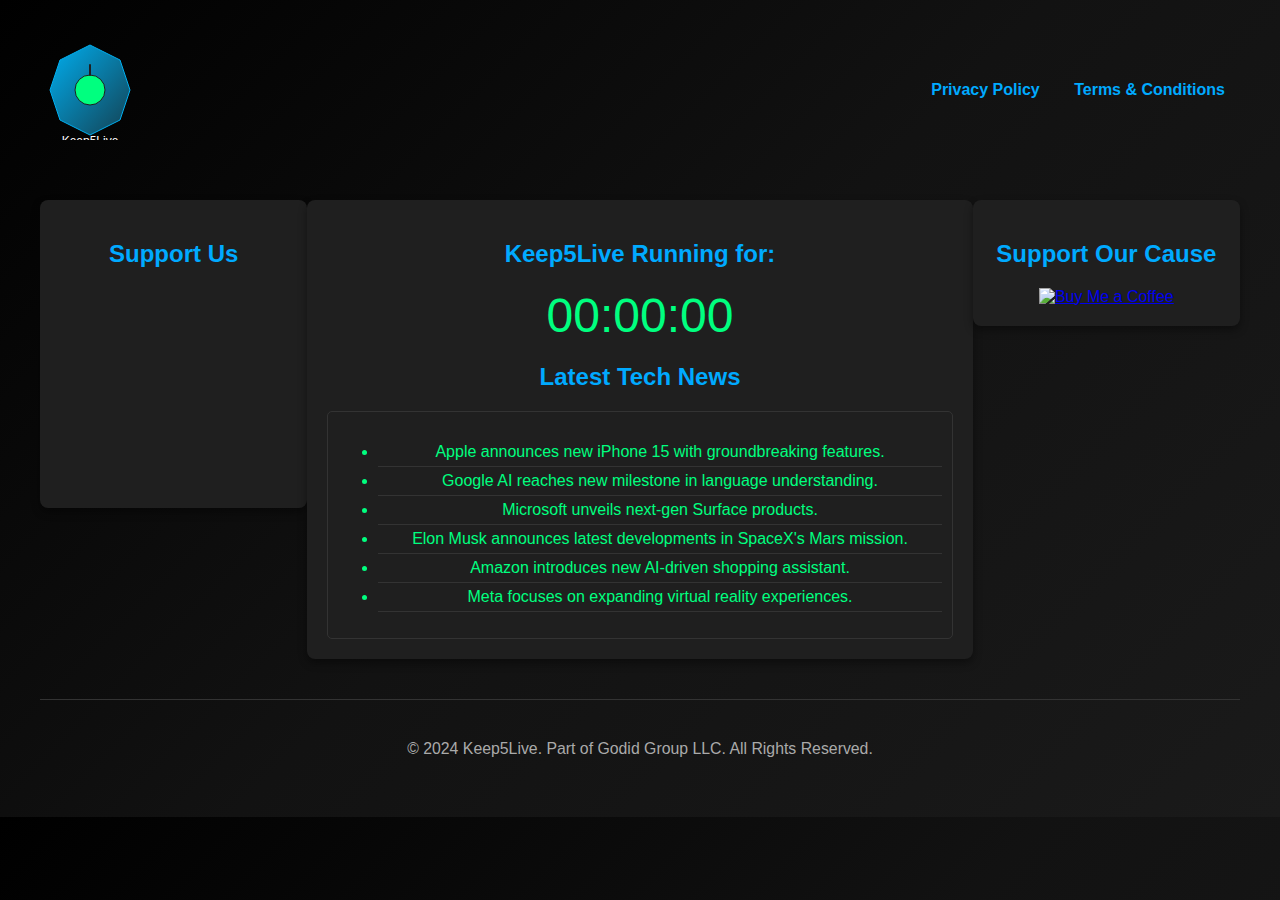
==== activate.html @ 1e7a8904 "Initial commit - Deploy Keep5Live website" ====
<!DOCTYPE html>
<html lang="en">
<head>
    <meta charset="UTF-8">
    <meta name="viewport" content="width=device-width, initial-scale=1.0">
    <title>Keep5Live - Stay Active Mode</title>
    <link rel="stylesheet" href="assets/css/style.css">
</head>
<body>
    <div class="container-activated">
        <header>
            <!-- Reference SVG Logo -->
            <img src="assets/images/logo.svg" alt="Keep5Live Logo" class="logo">
            <nav>
                <a href="privacy.html">Privacy Policy</a>
                <a href="terms.html">Terms & Conditions</a>
            </nav>
        </header>

        <div class="content">
            <!-- Left Side for Scrolling Ads -->
            <div class="left-side">
                <h2>Support Us</h2>
                <div class="ad-scroll-box" id="adScrollBox">
                    <!-- Google AdSense Code -->
                    <script async src="https://pagead2.googlesyndication.com/pagead/js/adsbygoogle.js?client=ca-pub-1112913602356896"
                         crossorigin="anonymous"></script>
                    <!-- Trell-001 -->
                    <ins class="adsbygoogle"
                         style="display:block"
                         data-ad-client="ca-pub-1112913602356896"
                         data-ad-slot="9868896636"
                         data-ad-format="auto"
                         data-full-width-responsive="true"></ins>
                    <script>
                         (adsbygoogle = window.adsbygoogle || []).push({});
                    </script>
                </div>
            </div>

            <!-- Middle for Timer and Rolling Tech News -->
            <div class="news-flash">
                <h2>Keep5Live Running for:</h2>
                <div id="timer" class="timer">00:00:00</div>

                <h2>Latest Tech News</h2>
                <div class="news-box" id="newsBox">
                    <ul id="newsList">
                        <li>Loading latest tech news...</li>
                    </ul>
                </div>
            </div>

            <!-- Right Side for Donations -->
            <div class="right-side">
                <h2>Support Our Cause</h2>
                <a href="https://ko-fi.com/yourpage" target="_blank">
                    <img src="https://ko-fi.com/img/cdn/kofi1.png" alt="Buy Me a Coffee">
                </a>
            </div>
        </div>

        <footer>
            <p>&copy; 2024 Keep5Live. Part of Godid Group LLC. All Rights Reserved.</p>
        </footer>
    </div>

    <!-- Include JS for news feed and timer -->
    <script src="scripts/news.js"></script>
    <script src="scripts/timer.js"></script>
</body>
</html>
---- assets/css/style.css ----
/* General Styles */
body {
    font-family: 'Roboto', sans-serif;
    background: linear-gradient(135deg, #000000, #121212, #1a1a1a); /* Dark gradient */
    color: #ffffff;
    margin: 0;
    padding: 0;
}

.container, .container-activated {
    max-width: 1200px;
    margin: 20px auto;
    padding: 0 20px;
}

/* Header Styling */
header {
    display: flex;
    justify-content: space-between;
    align-items: center;
    padding: 20px 0;
}

header .logo {
    width: 100px; /* Adjust size as needed */
    height: auto;
}

nav a {
    margin: 0 15px;
    text-decoration: none;
    color: #00aaff; /* Blue accent */
    font-weight: bold;
}

nav a:hover {
    color: #00ff7f; /* Light green on hover */
}

/* Main Content Styling */
main, .content {
    text-align: center;
}

h1, h2 {
    color: #00aaff; /* Blue accent */
}

p {
    font-size: 1.1em;
    line-height: 1.6;
}

/* Button Styling */
.animate-btn {
    padding: 10px 20px;
    background-color: #00aaff;
    border: none;
    border-radius: 5px;
    color: #fff;
    cursor: pointer;
    transition: transform 0.3s ease, background-color 0.3s ease;
    font-size: 1em;
}

.animate-btn:hover {
    background-color: #0088cc;
    transform: scale(1.05);
}

/* Footer Styling */
footer {
    margin-top: 40px;
    padding: 20px 0;
    text-align: center;
    border-top: 1px solid #333;
    color: #aaaaaa;
    font-size: 0.9em;
}

/* Pop-up Modal Styling */
.popup {
    display: none;
    position: fixed;
    top: 0;
    left: 0;
    width: 100%;
    height: 100%;
    background: rgba(0, 0, 0, 0.7);
    z-index: 1000;
}

.popup-content {
    background: #1f1f1f;
    padding: 20px;
    max-width: 500px;
    margin: 100px auto;
    border-radius: 10px;
    color: #fff;
    text-align: center;
    animation: popupAnimation 0.5s ease-in-out;
}

@keyframes popupAnimation {
    from {
        transform: scale(0.8);
        opacity: 0;
    }
    to {
        transform: scale(1);
        opacity: 1;
    }
}

/* Content Layout for Activated Page */
.content {
    display: flex;
    justify-content: space-between;
    align-items: flex-start;
    margin-top: 40px;
}

.left-side, .right-side, .news-flash {
    background-color: #1f1f1f;
    padding: 20px;
    border-radius: 8px;
    box-shadow: 0 4px 8px rgba(0, 0, 0, 0.4);
    color: #fff;
}

.left-side, .right-side {
    width: 20%;
}

.news-flash {
    width: 55%;
    text-align: center;
}

/* Scrolling Ads */
.ad-scroll-box {
    height: 200px;
    overflow: hidden;
    position: relative;
}

.ad-scroll-box ins.adsbygoogle {
    display: block;
}

/* Timer Styling */
.timer {
    font-size: 3em;
    color: #00ff7f; /* Light green accent */
    margin: 20px 0;
}

/* News Box Styling */
.news-box {
    max-height: 300px;
    overflow-y: auto;
    padding: 10px;
    color: #00ff7f;
    border: 1px solid #333;
    border-radius: 5px;
}

.news-box li {
    padding: 5px 0;
    border-bottom: 1px solid #333;
}

/* Donation Section Styling */
.right-side img {
    width: 150px; /* Adjust size as needed */
    height: auto;
    transition: transform 0.3s ease;
}

.right-side img:hover {
    transform: scale(1.05);
}

/* Responsive Design */
@media (max-width: 1024px) {
    .content {
        flex-direction: column;
        align-items: center;
    }

    .left-side, .right-side, .news-flash {
        width: 100%;
        margin-bottom: 20px;
    }

    .ad-scroll-box, .news-box {
        height: auto;
        overflow: visible;
    }
}

@media (max-width: 600px) {
    header .logo {
        width: 80px;
    }

    .animate-btn {
        width: 100%;
    }

    .timer {
        font-size: 2em;
    }
}
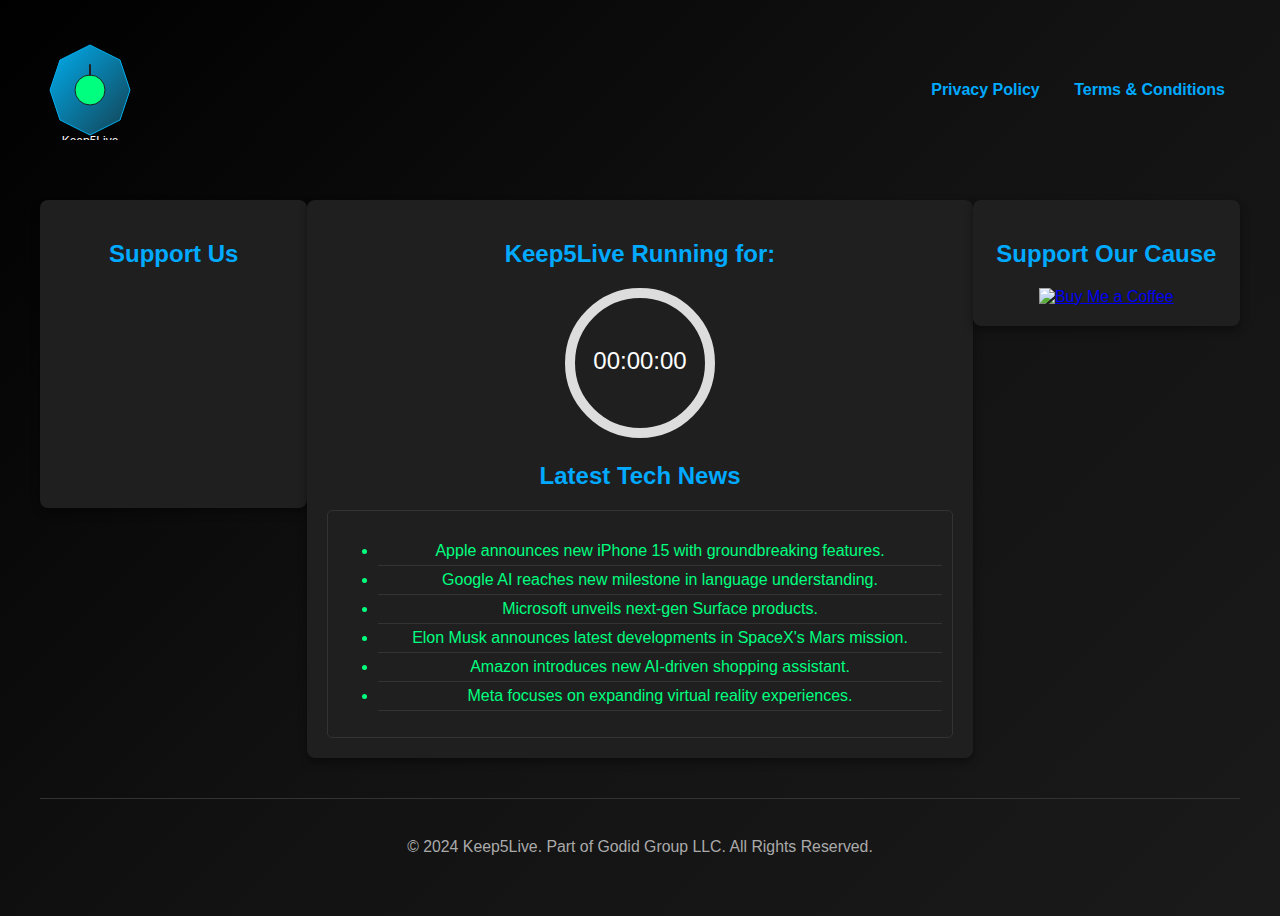
==== commit 5fb15e30: "Update activate.html" ====
--- a/activate.html
+++ b/activate.html
@@ -3,13 +3,14 @@
 <head>
     <meta charset="UTF-8">
     <meta name="viewport" content="width=device-width, initial-scale=1.0">
-    <title>Keep5Live - Stay Active Mode</title>
+    <title>Keep5Live - Active Mode</title>
     <link rel="stylesheet" href="assets/css/style.css">
+    <link href="https://fonts.googleapis.com/css2?family=Inter:wght@400;600&display=swap" rel="stylesheet">
 </head>
 <body>
     <div class="container-activated">
         <header>
-            <!-- Reference SVG Logo -->
+            <!-- Modern SVG Logo -->
             <img src="assets/images/logo.svg" alt="Keep5Live Logo" class="logo">
             <nav>
                 <a href="privacy.html">Privacy Policy</a>
@@ -18,7 +19,7 @@
         </header>
 
         <div class="content">
-            <!-- Left Side for Scrolling Ads -->
+            <!-- Left Side for Ads -->
             <div class="left-side">
                 <h2>Support Us</h2>
                 <div class="ad-scroll-box" id="adScrollBox">
@@ -38,10 +39,16 @@
                 </div>
             </div>
 
-            <!-- Middle for Timer and Rolling Tech News -->
+            <!-- Middle for Timer and Tech News -->
             <div class="news-flash">
                 <h2>Keep5Live Running for:</h2>
-                <div id="timer" class="timer">00:00:00</div>
+                <div class="timer-container">
+                    <svg class="timer-svg" width="150" height="150">
+                        <circle class="timer-bg" cx="75" cy="75" r="70" stroke="#ddd" stroke-width="10" fill="none"/>
+                        <circle class="timer-progress" cx="75" cy="75" r="70" stroke="#00ff7f" stroke-width="10" fill="none" stroke-linecap="round" transform="rotate(-90 75 75)" stroke-dasharray="439.82" stroke-dashoffset="439.82"/>
+                        <text id="timerText" x="50%" y="50%" dominant-baseline="middle" text-anchor="middle" fill="#fff" font-size="24">00:00:00</text>
+                    </svg>
+                </div>
 
                 <h2>Latest Tech News</h2>
                 <div class="news-box" id="newsBox">
@@ -54,7 +61,7 @@
             <!-- Right Side for Donations -->
             <div class="right-side">
                 <h2>Support Our Cause</h2>
-                <a href="https://ko-fi.com/yourpage" target="_blank">
+                <a href="https://ko-fi.com/yourpage" target="_blank" class="donate-btn">
                     <img src="https://ko-fi.com/img/cdn/kofi1.png" alt="Buy Me a Coffee">
                 </a>
             </div>
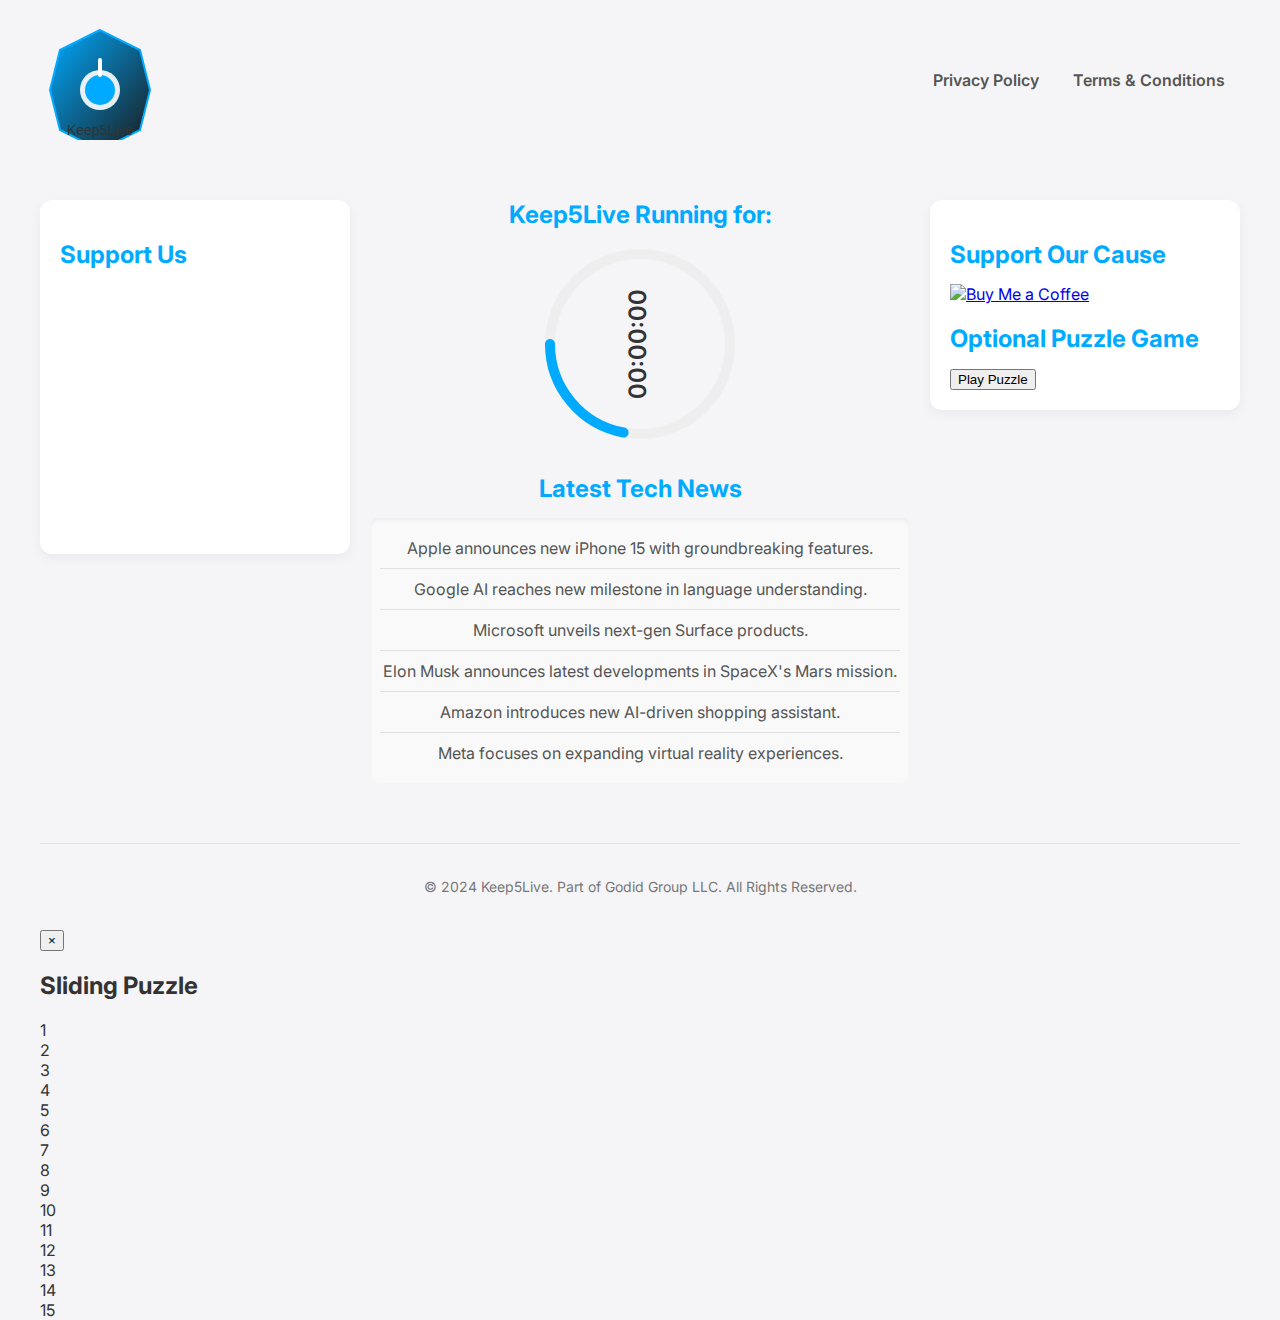
==== commit a63e1217: "Update activate.html" ====
--- a/activate.html
+++ b/activate.html
@@ -5,7 +5,8 @@
     <meta name="viewport" content="width=device-width, initial-scale=1.0">
     <title>Keep5Live - Active Mode</title>
     <link rel="stylesheet" href="assets/css/style.css">
-    <link href="https://fonts.googleapis.com/css2?family=Inter:wght@400;600&display=swap" rel="stylesheet">
+    <!-- Google Fonts -->
+    <link href="https://fonts.googleapis.com/css2?family=Roboto:wght@400;700&display=swap" rel="stylesheet">
 </head>
 <body>
     <div class="container-activated">
@@ -43,10 +44,10 @@
             <div class="news-flash">
                 <h2>Keep5Live Running for:</h2>
                 <div class="timer-container">
-                    <svg class="timer-svg" width="150" height="150">
-                        <circle class="timer-bg" cx="75" cy="75" r="70" stroke="#ddd" stroke-width="10" fill="none"/>
-                        <circle class="timer-progress" cx="75" cy="75" r="70" stroke="#00ff7f" stroke-width="10" fill="none" stroke-linecap="round" transform="rotate(-90 75 75)" stroke-dasharray="439.82" stroke-dashoffset="439.82"/>
-                        <text id="timerText" x="50%" y="50%" dominant-baseline="middle" text-anchor="middle" fill="#fff" font-size="24">00:00:00</text>
+                    <svg class="timer-svg" width="200" height="200">
+                        <circle class="timer-bg" cx="100" cy="100" r="90" stroke="#444" stroke-width="10" fill="none"/>
+                        <circle class="timer-progress" cx="100" cy="100" r="90" stroke="#ff9900" stroke-width="10" fill="none" stroke-linecap="round" transform="rotate(-90 100 100)" stroke-dasharray="565.48" stroke-dashoffset="565.48"/>
+                        <text id="timerText" x="50%" y="50%" dominant-baseline="middle" text-anchor="middle" fill="#ffffff" font-size="24">00:00:00</text>
                     </svg>
                 </div>
 
@@ -58,22 +59,51 @@
                 </div>
             </div>
 
-            <!-- Right Side for Donations -->
+            <!-- Right Side for Donations and Optional Puzzle Game -->
             <div class="right-side">
                 <h2>Support Our Cause</h2>
                 <a href="https://ko-fi.com/yourpage" target="_blank" class="donate-btn">
                     <img src="https://ko-fi.com/img/cdn/kofi1.png" alt="Buy Me a Coffee">
                 </a>
+
+                <h2>Optional Puzzle Game</h2>
+                <button class="btn-secondary" onclick="openPuzzle()">Play Puzzle</button>
             </div>
         </div>
 
         <footer>
             <p>&copy; 2024 Keep5Live. Part of Godid Group LLC. All Rights Reserved.</p>
         </footer>
+
+        <!-- Puzzle Game Modal -->
+        <div id="puzzleModal" class="puzzle-container" role="dialog" aria-labelledby="puzzleTitle" aria-modal="true">
+            <button class="close-puzzle" onclick="closePuzzle()">&times;</button>
+            <h2 id="puzzleTitle">Sliding Puzzle</h2>
+            <div id="puzzle" class="puzzle">
+                <!-- 15 Tiles -->
+                <div data-pos="0,0">1</div>
+                <div data-pos="0,1">2</div>
+                <div data-pos="0,2">3</div>
+                <div data-pos="0,3">4</div>
+                <div data-pos="1,0">5</div>
+                <div data-pos="1,1">6</div>
+                <div data-pos="1,2">7</div>
+                <div data-pos="1,3">8</div>
+                <div data-pos="2,0">9</div>
+                <div data-pos="2,1">10</div>
+                <div data-pos="2,2">11</div>
+                <div data-pos="2,3">12</div>
+                <div data-pos="3,0">13</div>
+                <div data-pos="3,1">14</div>
+                <div data-pos="3,2">15</div>
+                <div data-pos="3,3"></div> <!-- Empty Tile -->
+            </div>
+        </div>
+
+        <!-- Include JS for news feed, timer, and puzzle game -->
+        <script src="scripts/news.js"></script>
+        <script src="scripts/timer.js"></script>
+        <script src="scripts/puzzle.js"></script>
     </div>
-
-    <!-- Include JS for news feed and timer -->
-    <script src="scripts/news.js"></script>
-    <script src="scripts/timer.js"></script>
 </body>
 </html>
--- a/assets/css/style.css
+++ b/assets/css/style.css
@@ -1,15 +1,20 @@
+/* assets/css/style.css */
+
+/* Importing Inter Font */
+@import url('https://fonts.googleapis.com/css2?family=Inter:wght@400;600&display=swap');
+
 /* General Styles */
 body {
-    font-family: 'Roboto', sans-serif;
-    background: linear-gradient(135deg, #000000, #121212, #1a1a1a); /* Dark gradient */
-    color: #ffffff;
+    font-family: 'Inter', sans-serif;
+    background: #f5f5f7; /* Light gray background for modern feel */
+    color: #333;
     margin: 0;
     padding: 0;
 }
 
 .container, .container-activated {
     max-width: 1200px;
-    margin: 20px auto;
+    margin: 0 auto;
     padding: 0 20px;
 }
 
@@ -22,60 +27,73 @@
 }
 
 header .logo {
-    width: 100px; /* Adjust size as needed */
+    width: 120px; /* Increased size for better visibility */
     height: auto;
 }
 
 nav a {
     margin: 0 15px;
     text-decoration: none;
-    color: #00aaff; /* Blue accent */
-    font-weight: bold;
+    color: #555;
+    font-weight: 600;
+    transition: color 0.3s ease;
 }
 
 nav a:hover {
-    color: #00ff7f; /* Light green on hover */
-}
-
-/* Main Content Styling */
-main, .content {
+    color: #00aaff; /* Blue accent on hover */
+}
+
+/* Hero Section Styling */
+.hero {
     text-align: center;
-}
-
-h1, h2 {
-    color: #00aaff; /* Blue accent */
-}
-
-p {
-    font-size: 1.1em;
-    line-height: 1.6;
-}
-
-/* Button Styling */
-.animate-btn {
-    padding: 10px 20px;
+    padding: 100px 0;
+}
+
+.hero h1 {
+    font-size: 48px;
+    margin-bottom: 20px;
+    color: #00aaff;
+}
+
+.hero p {
+    font-size: 18px;
+    margin-bottom: 40px;
+    color: #555;
+    max-width: 600px;
+    margin-left: auto;
+    margin-right: auto;
+}
+
+.btn-primary {
+    padding: 15px 30px;
     background-color: #00aaff;
     border: none;
-    border-radius: 5px;
+    border-radius: 30px;
     color: #fff;
+    font-size: 18px;
     cursor: pointer;
-    transition: transform 0.3s ease, background-color 0.3s ease;
-    font-size: 1em;
-}
-
-.animate-btn:hover {
+    transition: background-color 0.3s ease, transform 0.3s ease;
+    box-shadow: 0 4px 6px rgba(0, 0, 0, 0.1);
+}
+
+.btn-primary:hover {
     background-color: #0088cc;
-    transform: scale(1.05);
+    transform: translateY(-2px);
+}
+
+.btn-primary:active {
+    transform: translateY(0);
+    box-shadow: 0 2px 4px rgba(0, 0, 0, 0.1);
 }
 
 /* Footer Styling */
 footer {
-    margin-top: 40px;
+    margin-top: 60px;
     padding: 20px 0;
     text-align: center;
-    border-top: 1px solid #333;
-    color: #aaaaaa;
-    font-size: 0.9em;
+    border-top: 1px solid #e0e0e0;
+    color: #777;
+    font-size: 14px;
 }
 
 /* Pop-up Modal Styling */
@@ -86,129 +104,228 @@
     left: 0;
     width: 100%;
     height: 100%;
-    background: rgba(0, 0, 0, 0.7);
+    background: rgba(0, 0, 0, 0.6);
     z-index: 1000;
+    justify-content: center;
+    align-items: center;
 }
 
 .popup-content {
-    background: #1f1f1f;
-    padding: 20px;
+    background: #fff;
+    padding: 40px;
     max-width: 500px;
-    margin: 100px auto;
-    border-radius: 10px;
-    color: #fff;
+    width: 90%;
+    border-radius: 12px;
+    box-shadow: 0 10px 25px rgba(0, 0, 0, 0.1);
     text-align: center;
-    animation: popupAnimation 0.5s ease-in-out;
-}
-
-@keyframes popupAnimation {
-    from {
-        transform: scale(0.8);
-        opacity: 0;
-    }
-    to {
-        transform: scale(1);
-        opacity: 1;
-    }
-}
-
-/* Content Layout for Activated Page */
+    animation: fadeIn 0.4s ease;
+}
+
+.popup-content h2 {
+    margin-bottom: 20px;
+    color: #00aaff;
+}
+
+.popup-content p {
+    margin-bottom: 20px;
+    color: #555;
+}
+
+.popup-content a {
+    color: #00aaff;
+    text-decoration: none;
+    font-weight: 600;
+}
+
+.popup-content a:hover {
+    text-decoration: underline;
+}
+
+.popup-content label {
+    display: block;
+    margin-bottom: 20px;
+    font-size: 16px;
+    color: #333;
+}
+
+.popup-content input[type="checkbox"] {
+    margin-right: 10px;
+    transform: scale(1.2);
+}
+
+@keyframes fadeIn {
+    from { opacity: 0; transform: translateY(-20px); }
+    to { opacity: 1; transform: translateY(0); }
+}
+
+/* Activated Page Styling */
 .content {
     display: flex;
     justify-content: space-between;
     align-items: flex-start;
     margin-top: 40px;
-}
-
-.left-side, .right-side, .news-flash {
-    background-color: #1f1f1f;
+    gap: 20px;
+}
+
+.left-side, .right-side {
+    flex: 1;
+    background: #fff;
     padding: 20px;
-    border-radius: 8px;
-    box-shadow: 0 4px 8px rgba(0, 0, 0, 0.4);
-    color: #fff;
-}
-
-.left-side, .right-side {
-    width: 20%;
-}
-
-.news-flash {
-    width: 55%;
-    text-align: center;
-}
-
-/* Scrolling Ads */
+    border-radius: 12px;
+    box-shadow: 0 4px 12px rgba(0, 0, 0, 0.05);
+}
+
+.left-side h2, .right-side h2, .news-flash h2 {
+    color: #00aaff;
+    margin-bottom: 15px;
+}
+
 .ad-scroll-box {
-    height: 200px;
+    height: 250px;
     overflow: hidden;
     position: relative;
 }
 
-.ad-scroll-box ins.adsbygoogle {
-    display: block;
-}
-
-/* Timer Styling */
-.timer {
-    font-size: 3em;
-    color: #00ff7f; /* Light green accent */
-    margin: 20px 0;
-}
-
-/* News Box Styling */
+.news-flash {
+    flex: 2;
+    text-align: center;
+}
+
+.news-flash h2 {
+    margin-top: 0;
+}
+
+.timer-container {
+    display: flex;
+    justify-content: center;
+    align-items: center;
+    margin-bottom: 30px;
+}
+
+.timer-svg {
+    transform: rotate(-90deg);
+}
+
+.timer-bg {
+    stroke: #eee;
+}
+
+.timer-progress {
+    stroke: #00aaff;
+    stroke-dasharray: 439.82;
+    stroke-dashoffset: 439.82;
+    transition: stroke-dashoffset 1s linear;
+}
+
 .news-box {
     max-height: 300px;
     overflow-y: auto;
     padding: 10px;
-    color: #00ff7f;
-    border: 1px solid #333;
-    border-radius: 5px;
+    background: #f9f9f9;
+    border-radius: 8px;
+    box-shadow: inset 0 2px 4px rgba(0, 0, 0, 0.05);
+}
+
+.news-box ul {
+    list-style: none;
+    padding: 0;
+    margin: 0;
 }
 
 .news-box li {
-    padding: 5px 0;
-    border-bottom: 1px solid #333;
-}
-
-/* Donation Section Styling */
-.right-side img {
-    width: 150px; /* Adjust size as needed */
-    height: auto;
+    padding: 10px 0;
+    border-bottom: 1px solid #e0e0e0;
+    color: #555;
+}
+
+.news-box li:last-child {
+    border-bottom: none;
+}
+
+.donate-btn img {
+    width: 150px;
     transition: transform 0.3s ease;
 }
 
-.right-side img:hover {
+.donate-btn img:hover {
     transform: scale(1.05);
+}
+
+/* Timer Text Styling */
+#timerText {
+    fill: #333;
+    font-size: 24px;
+    font-weight: 600;
 }
 
 /* Responsive Design */
 @media (max-width: 1024px) {
     .content {
         flex-direction: column;
-        align-items: center;
     }
 
     .left-side, .right-side, .news-flash {
         width: 100%;
-        margin-bottom: 20px;
-    }
-
-    .ad-scroll-box, .news-box {
-        height: auto;
-        overflow: visible;
-    }
-}
-
-@media (max-width: 600px) {
+    }
+
+    .ad-scroll-box {
+        height: 200px;
+    }
+}
+
+@media (max-width: 768px) {
+    .hero h1 {
+        font-size: 36px;
+    }
+
+    .hero p {
+        font-size: 16px;
+    }
+
+    .btn-primary {
+        font-size: 16px;
+        padding: 12px 25px;
+    }
+
+    .timer-container {
+        flex-direction: column;
+    }
+
+    .timer-svg {
+        width: 120px;
+        height: 120px;
+    }
+
+    #timerText {
+        font-size: 20px;
+    }
+}
+
+@media (max-width: 480px) {
     header .logo {
-        width: 80px;
-    }
-
-    .animate-btn {
+        width: 90px;
+    }
+
+    .hero h1 {
+        font-size: 28px;
+    }
+
+    .hero p {
+        font-size: 14px;
+    }
+
+    .btn-primary {
         width: 100%;
-    }
-
-    .timer {
-        font-size: 2em;
-    }
-}
+        font-size: 16px;
+        padding: 12px 0;
+    }
+
+    .timer-svg {
+        width: 100px;
+        height: 100px;
+    }
+
+    #timerText {
+        font-size: 18px;
+    }
+}
